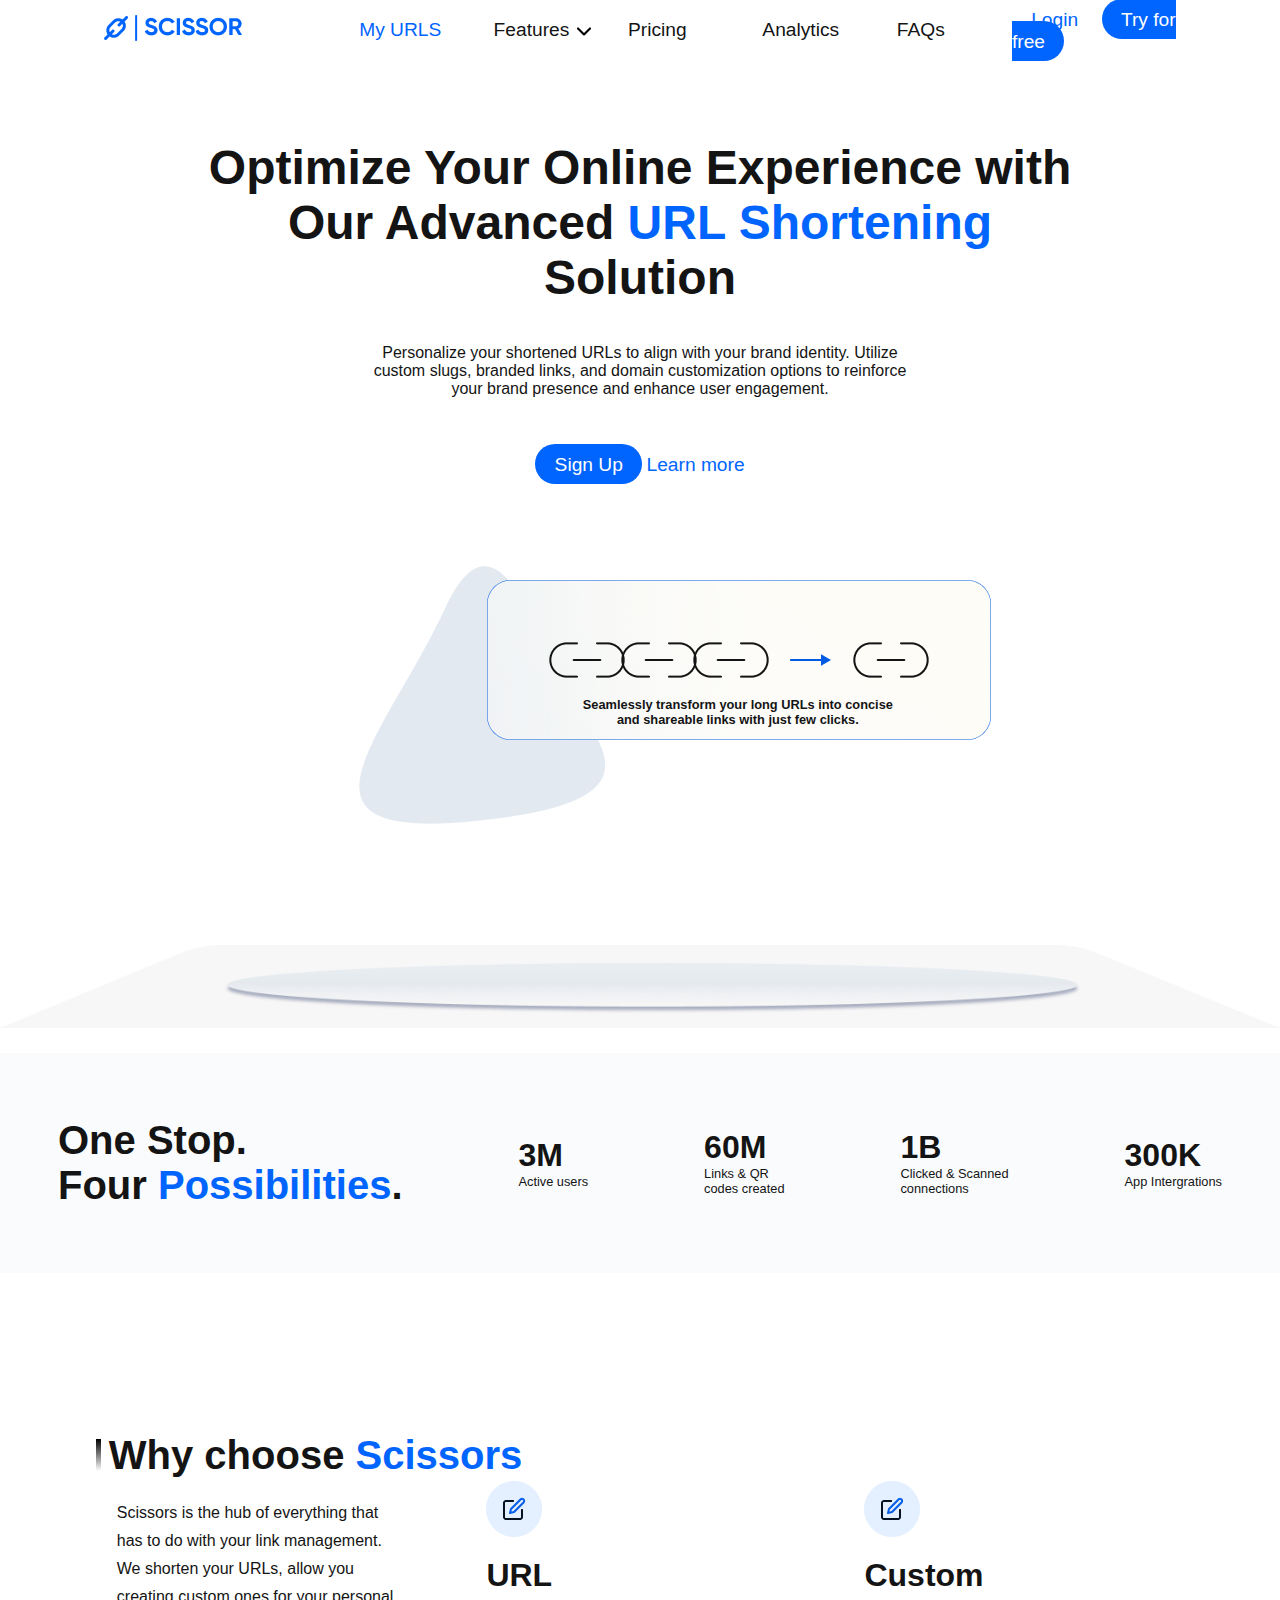
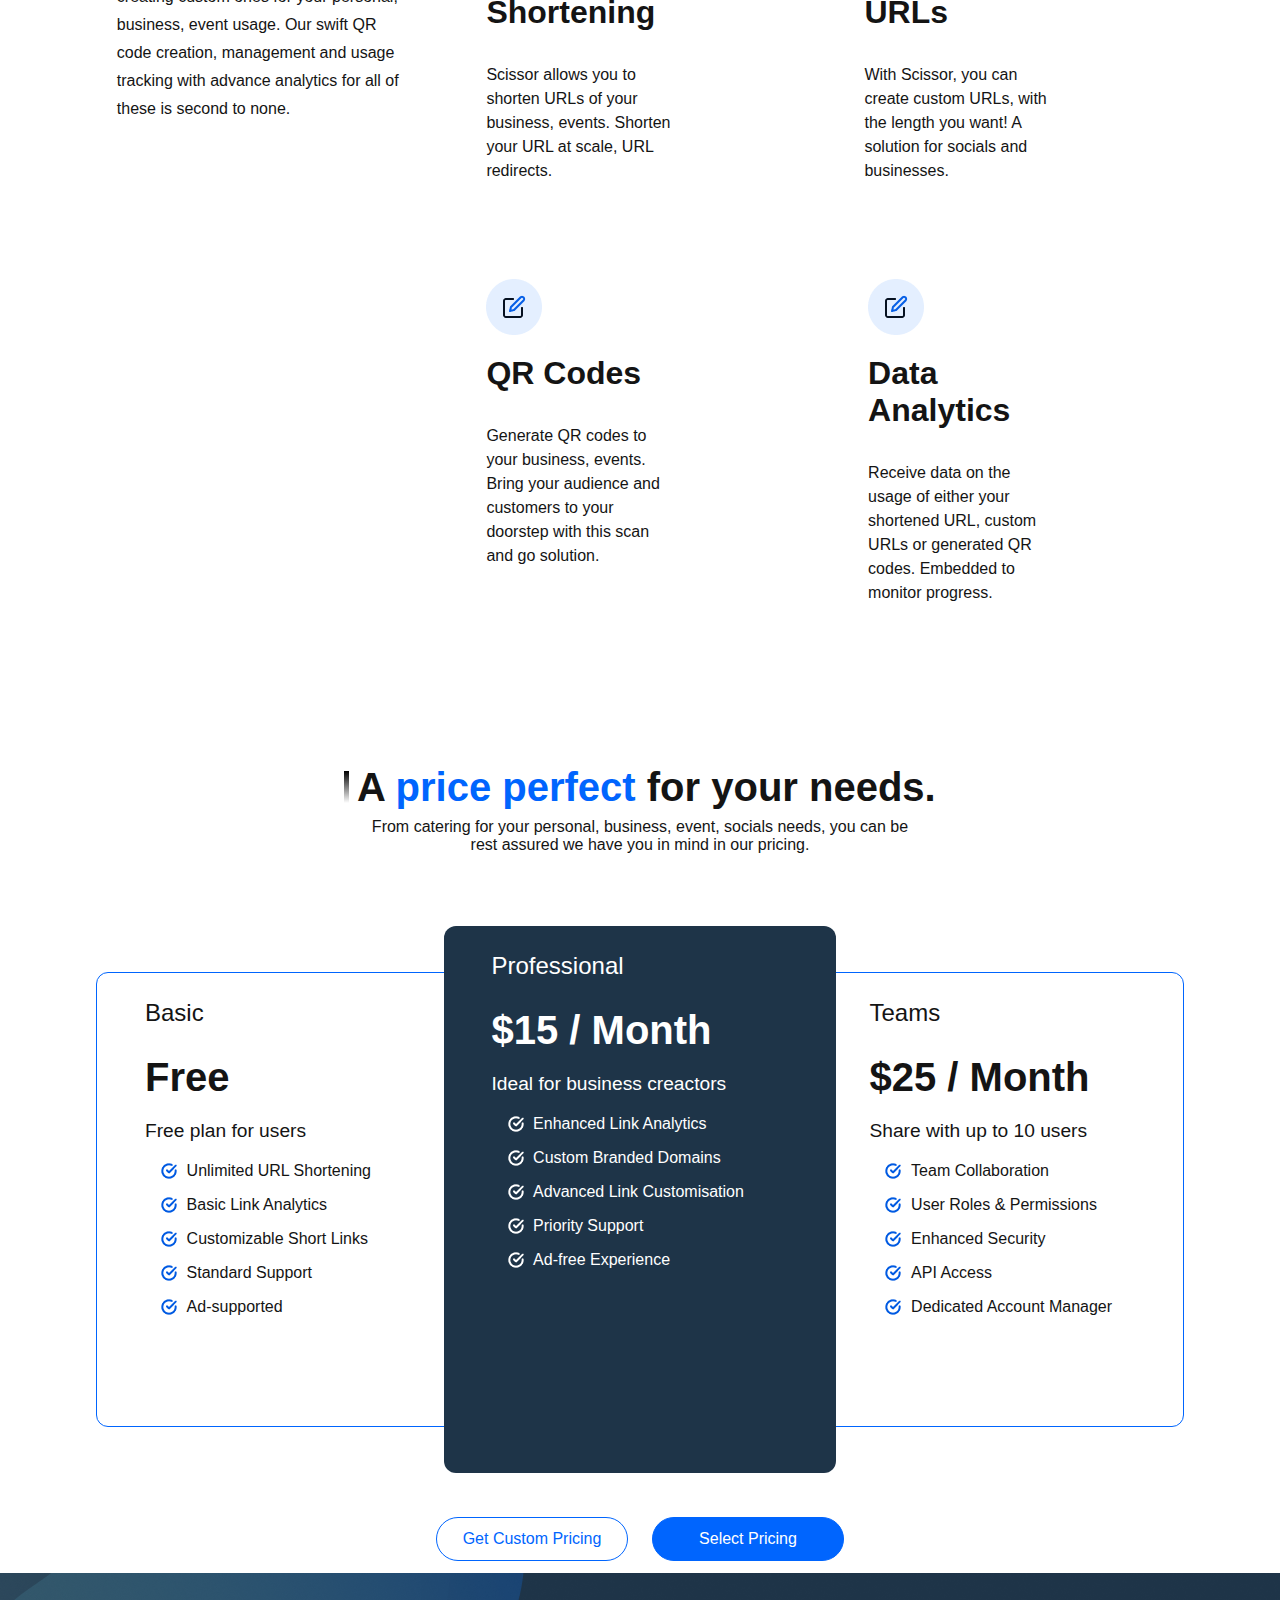
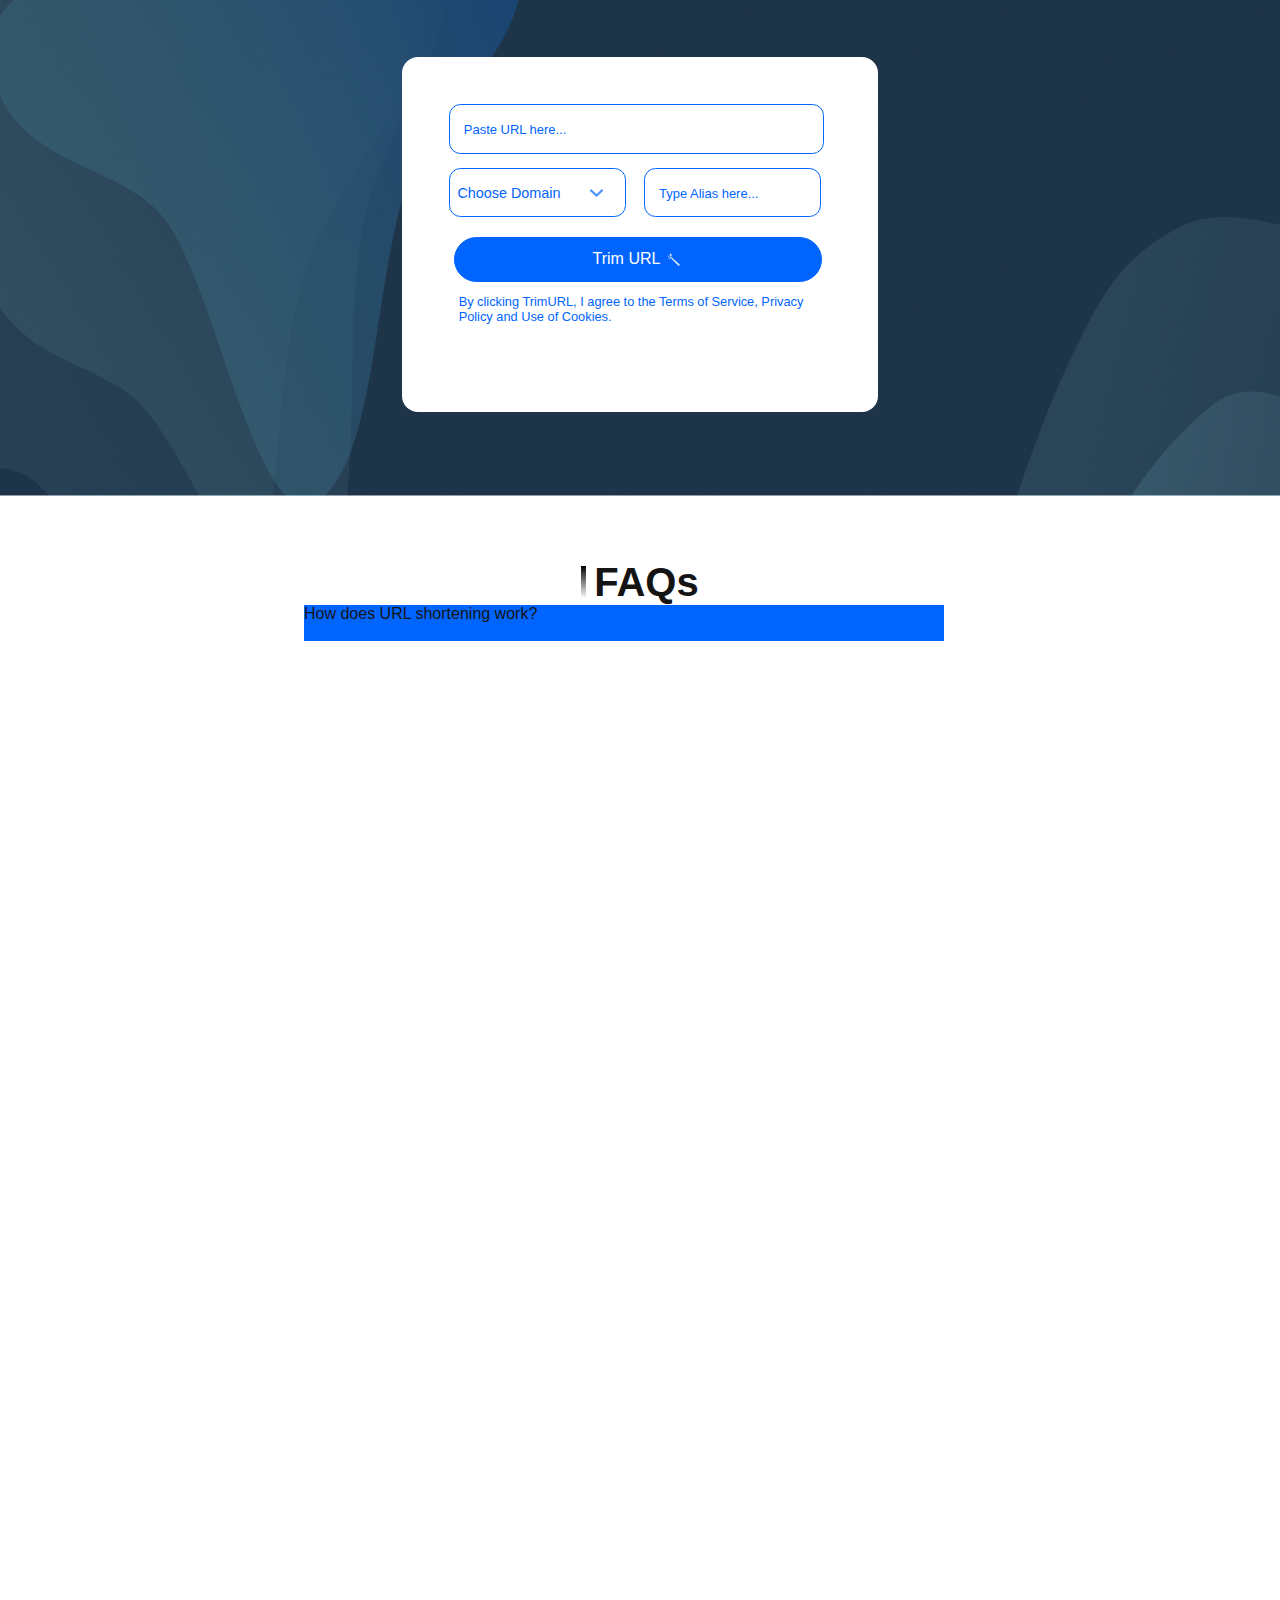
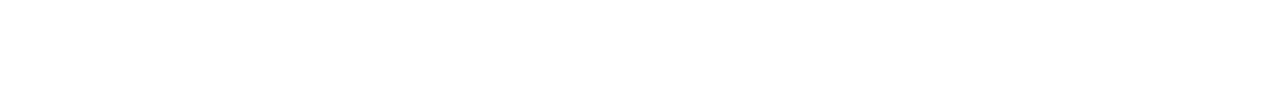
==== assignment-6.html @ f44e3e8a "All Working files" ====
<!DOCTYPE html>
<html lang="en">
  <head>
    <meta charset="UTF-8" />
    <meta name="viewport" content="width=device-width, initial-scale=1.0" />

    <link rel="stylesheet" href="https://cdnjs.cloudflare.com/ajax/libs/font-awesome/6.7.2/css/all.min.css" integrity="sha512-Evv84Mr4kqVGRNSgIGL/F/aIDqQb7xQ2vcrdIwxfjThSH8CSR7PBEakCr51Ck+w+/U6swU2Im1vVX0SVk9ABhg==" crossorigin="anonymous" referrerpolicy="no-referrer" />
    <link rel="stylesheet" href="https://cdnjs.cloudflare.com/ajax/libs/font-awesome/6.0.0-beta3/css/all.min.css">
    <!--CSS Styling-->
    <link rel="stylesheet" href="./css/assignment_6_styles.css" />

    
    <title>Assignment 6</title>
  </head>
  <body>
    <div class="container">
      <section id="hero-section">
        <header>
            <nav>
                <div class="logo">
                    <img src="./assets/images/compant-logo.png" alt="company-logo">
                </div>
                <div class="nav-items">
                    <ul id="nav-list">
                        <li class="nav-item blue"><a href="#">My URLS</a></li>
                        <li class="nav-item"><a href="#">Features <span><img src="./assets/icons/dropdown-black.png" alt="chvreon-down"></span> </a></li>
                        <li class="nav-item"><a href="#">Pricing</a></li>
                        <li class="nav-item"><a href="#">Analytics</a></li>
                        <li class="nav-item"><a href="#">FAQs</a></li>
                    </ul>
                </div>
                <div class="login-signup">
                    <a href="#" class="blue">Login</a>
                    <a href="#" class="generic">Try for free</a>
                </div>
            </nav>
        </header>
        <div id="main-text">
            <h1>Optimize Your Online Experience with Our Advanced <span class="blue">URL Shortening</span> Solution </h1>
            <p>Personalize your shortened URLs to align with your brand identity. Utilize custom slugs, branded links, and domain customization options to reinforce your brand presence and enhance user engagement.</p>

            <div id="hero-cta">
                <a href="#" class="generic">Sign Up</a>
                <a href="#" class="blue generic-no-fill" id="learn">Learn more</a>
            </div>
            <div class="product-preview">
              <div class="sub-text-container">
                <h6 id="hero-subtext">Seamlessly transform your long URLs into concise and <b>shareable links</b> with just few clicks.</h6>
              </div>
             <img src="./assets/images/hero-small.png" alt="product-preview" id="product-preview">
            </div>
            <div class="product-placement">
              <p class="hidden">Hidden</p>
            </div>
            <div class="product-features-container">
              <div class="feature-head-container">
                <h2 class="product-feat-heading">One Stop.
                <h2 class="product-feat-heading">Four <span>Possibilities</span>.</h2>
              </div> 
              <div class="feat-detail-container">
                <h2 class="feat-header">3M</h2>
                <p class="feat-description">Active users</p>
              </div>
              <div class="feat-detail-container">
                <h2 class="feat-header">60M</h2>
                <p class="feat-description">Links & QR <br> codes created</p>
              </div>
              <div class="feat-detail-container">
                <h2 class="feat-header">1B</h2>
                <p class="feat-description">Clicked & Scanned <br>connections</p>
              </div>
              <div class="feat-detail-container">
                <h2 class="feat-header">300K</h2>
                <p class="feat-description">App Intergrations</p>
              </div>
              </h2>
            </div>
        </div>
      </section>

      <section id="product-spec-section">
        <div class="value-prop">
          <div class="section-header" id="vp-section">
            <div class="line"></div>
            <div class="section-heading">
              <h2>Why choose <span>Scissors</span></h2>
            </div>
          </div>
          <div class="value-prop-detail">
            <p id="value-prop-sum">Scissors is the hub of everything that has to do with your link management. We shorten your URLs, allow you creating custom ones for your personal, business, event usage. Our swift QR code creation, management and usage tracking with advance analytics for all of these is second to none.</p>
          </div>
    

        </div>
        <div class="specs">
          <div class="combo-specs">
            <div class="spec-component">
              <img src="./assets/icons/Custom URLs.png" alt="custon-url-icon" class="spec-image">
              <h2 class="spec-heading">URL Shortening</h2>
              <p class="spec-desc">Scissor allows you to shorten URLs of your business, events. Shorten your URL at scale, URL redirects.</p>
            </div>
            <div class="spec-component">
              <img src="./assets/icons/Custom URLs.png" alt="custon-url-icon" class="spec-image">
              <h2 class="spec-heading">Custom URLs</h2>
              <p class="spec-desc">With Scissor, you can create custom URLs, with the length you want! A solution for socials and businesses.</p>
            </div>
          </div>
          <div class="combo-specs">
            <div class="spec-component">
              <img src="./assets/icons/Custom URLs.png" alt="custon-url-icon" class="spec-image">
              <h2 class="spec-heading">QR Codes</h2>
              <p class="spec-desc">Generate QR codes to your business, events. Bring your audience and customers to your doorstep with this scan and go solution.</p>
            </div>
            <div class="spec-component">
              <img src="./assets/icons/Custom URLs.png" alt="custon-url-icon" class="spec-image">
              <h2 class="spec-heading">Data Analytics</h2>
              <p class="spec-desc">Receive data on the usage of either your shortened URL, custom URLs or generated QR codes. Embedded to monitor progress.</p>
            </div>
          </div>
          
          
        </div>

        
      </section>

      <section id="price-spec-section">
        <div class="section-header">
          <div class="line"></div>
          <div class="section-heading">
            <h2>A <span>price perfect</span> for your needs.</h2>
          </div>
        </div>

        <p id="price-sub-text">
          From catering for your personal, business, event, socials needs, you
          can be rest assured we have you in mind in our pricing.
        </p>

        <div id="pricing-component">
          <div class="card">
            <h4>Basic</h4>
            <h2>Free</h2>
            <h5>Free plan for users</h5>
            <ul>
                <li>Unlimited URL Shortening</li>
                <li>Basic Link Analytics</li>
                <li>Customizable Short Links</li>
                <li>Standard Support</li>
                <li>Ad-supported</li>
            </ul>
          </div>

          <div class="card" id="primary-card">
            <h4>Professional</h4>
            <h2>$15 / Month</h2>
            <h5>Ideal for business creactors</h5>
            <ul>
                <li class="primary-feature">Enhanced Link Analytics</li>
                <li class="primary-feature">Custom Branded Domains</li>
                <li class="primary-feature">Advanced Link Customisation</li>
                <li class="primary-feature">Priority Support</li>
                <li class="primary-feature">Ad-free Experience</li>
            </ul>
          </div>

          <div class="card">
            <h4>Teams</h4>
            <h2>$25 / Month</h2>
            <h5>Share with up to 10 users</h5>
            <ul>
                <li>Team Collaboration</li>
                <li>User Roles & Permissions</li>
                <li>Enhanced Security</li>
                <li>API Access</li>
                <li>Dedicated Account Manager</li>
            </ul>
          </div>
        </div>

        <div id="price-cta">
            <div class="btn-primary">Get Custom Pricing</div>
            <div class="btn-secondary">Select Pricing</div>
        </div>
      </section>

      <section id="product-demo">
        <form action="/" method="get">
            <input type="url" placeholder="Paste URL here..." name="url" id="url">
            <select name="domain" id="domain">
                <option value="">Choose Domain</option>
                <option value="com">.com</option>
                <option value="za">.co.za</option>
                <option value="uk">.co.uk</option>
            </select>
            <input type="text" id="alias" name="alias" placeholder="Type Alias here...">
            <button class="btn-secondary">Trim URL <img src="./assets/icons/magic wand.png" alt="magic wand icon" id="wand"></button> 
            <p>By clicking TrimURL, I agree to the Terms of Service, Privacy Policy and Use of Cookies.</p>


        </form>

      </section>

      <section id="faq">
        <div class="faq-container">
            <div class="section-header">
                <div class="line"></div>
                <div class="section-heading">
                  <h2>FAQs</h2>
                </div>
              </div>
    
              <div class="faq-details">
                <details>
                    <summary class="detail-toggle">How does URL shortening work? <span>+dgsd    </span></summary>
                    <p>URL shortening works by taking a long URL and creating a shorter, condensed version that redirects to the original URL. When a user clicks on the shortened link, they are redirected to the intended destination.</p>
                </details>
              </div>
        </div>

      </section>


    </div>
  </body>
</html>
---- css/assignment_6_styles.css ----
/* ===========================
    Imports
============================= */
@font-face {
    font-family: 'Gilroy-Regular';
    src: url('../assets/fonts/Gilroy-Regular.ttf') as format('Gilroy-Regular');
}

@font-face {
    font-family: 'Gilroy-Medium';
    src: url('../assets/fonts/Gilroy-Medium.ttf') as format('Gilroy-Medium');
}

@font-face {
    font-family: 'Gilroy-SemiBold';
    src: url('../assets/fonts/gilroy-semibold.ttf') as format('Gilroy-SemiBold');
}

@font-face {
    font-family: 'Gilroy-Bold';
    src: url('../assets/fonts/Gilroy-Bold.ttf') as format('Gilroy-Bold');
}


/* ===========================
    CSS Variables
============================= */

:root {
    /* Typography */

    --font-primary:'Gilroy-Medium', sans-serif;
    --font-secondary:'Gilroy-SemiBold', sans-serif;
    --font-headers:'Gilroy-Bold',sans-serif;
   
    /*Color*/
    --primary-color:#141414;
    --secondary-color: #0065FE;
    --accent-color:#FFFFFF;
    --emphasis-color: #1E3448;
}


/* ===========================
    Reset CSS Styles
============================= */
* {
    box-sizing: border-box;
    margin: 0;
}

/* ===========================
    CSS Base styles
============================= */
body {
    font-family: var(--font-primary);
    color: var(--primary-color);
}

 ::-webkit-scrollbar {
        display: none;
      }


 /* ===========================
    Layout Styles
============================= */

.container{
    width: 100vw;
    height: 100vh;
    display: block;
}

    #hero-section{
        width: 100%;
        
        background-image: u rl('../assets/images/Hero-background.png');
        background-size:cover;
        background-position: center; 
        background-repeat: no-repeat; 
        margin-top: -2em;
     
    }

    .sub-text-container{
        z-index: 100;
        position: relative;
        top: 196px;
        left: 196px;
        display: flex;
        align-items: center;
        justify-content: center;
        width:72%;
        height: 5em;
        border-radius: 1em;

    }
    

    #hero-subtext{
        width:65%;
        text-align: center;
        font-size: 0.8em;
    }

    .product-placement{
        background-image: url('../assets/images/hero-bottom.png');
        background-position: center;
        background-repeat: no-repeat;
        background-size: contain;
        height: 20vh;
        width: 100vw;
        
    }
    
    .hidden{
        visibility: hidden;
        width: inherit;
        height: inherit;
    }


    /*Product Features Components*/
    .product-features-container{
        display: flex;
        justify-content: space-around;
        align-items: center;
        width: 100vw;
        height: 13.75em;
        background-color: #F9FBFD;
        margin-top: -1.5em;
    }

    .feat-description{
        font-size: 0.8em;
    }

    .feat-header{
        font-size: 2em;
    }

    .product-feat-heading{
        font-size: 2.5em;
    }

    .feat-detail-container{
        margin:0 2em em 0;

    }


    #product-spec-section{
        display: flex;
        width: 100vw;
        height: 100vh;
        padding: 6em;
        margin: 4em 0 4em 0;
    }


    #price-spec-section{
        width: 100vw;
        display: flex;
        flex-direction: column;
        justify-content: center;
        align-items: center;
        padding-top: 4em;
    }

    #product-demo{
        width: 100wv;
        height: 32.69em;
        background-image: url(../assets/backgrounds/backgound-1.png);
        background-size: cover;
        display: flex;
        justify-content: center;
        align-items: center;
    }

    #faq{
        min-height: 72em;
        width: 100vw;
        display: flex;
        flex-direction: column;
        align-items: center;
        margin:4em 0;

    }

    #main-text{
        display: flex;
        flex-direction: column;
        align-items: center;
        width: 70vw;
        margin: 0 auto;
       
    }

  

  
   
    /*Pricing Component*/

    #pricing-component {
        width: 68em;
        display: flex;
        justify-content: center;
        align-items: center;
        margin-top: 6em;
        
    }


/* ===========================
    Component Styles
============================= */

/*Header Components*/
nav{
    display: flex;
    justify-content: space-between;
    margin: 2em 6em;
    align-items: center;
}

span>img{
    margin-left: 0.1em;
}

#nav-list, #reg-list{
    display: flex;
}

.nav-item, #trial, #login{
    display: flex;
    list-style-type: none;
    min-width: 7em;
    font-size: 1.2em;
    font-family: var(--font-primary);
    color: var(--primary-color);
}

.nav-item::before, #trial::before, #login::before {
    background-image: none;
    padding: 0;
    margin-right: 0;
}

a{
    text-decoration: none;
    color: inherit;
}

.nav-items{
    margin-left: 3em;
}

.blue{
    color: var(--secondary-color);
}

.login-signup > a {
    min-width: 3em;
    padding:0.5em 1em ;
    font-size: 1.2em;
    font-family: var(--font-primary);
}

/*Buttons*/

.generic{
    background-color: var(--secondary-color);
    color: var(--accent-color);
    min-width: 3em;
    padding:0.5em 1em ;
    font-size: 1.2em;
    font-family: var(--font-primary);
    border-radius: 3em;
}


/*Pricing Component*/

.card{
    width: 23.69em;
    height: 28.44em;
    background-color: var(--accent-color);
    color: var(--primary-color);
    border-radius: 0.75em;
    padding: 1em 0 2em 3em;
    border: var(--secondary-color) solid 0.05em;

}

#primary-card{
    position: relative;
    width: 25.63em;
    height: 34.19em;
    margin: -32px -16px;
    z-index: 2;
    background-color: var(--emphasis-color);
    color: var(--accent-color);
    border: none;
}

.card > h4 {
    font-size: 1.5em;
    font-weight: 100;
    line-height: 2em;

}


.card > h2 {
    font-family: var(--font-headers);
    font-size: 2.5em;
    line-height: 2em;
}

.card > h5 {
    font-family: var(--font-primary);
    line-height: 1.5em;
    font-size: 1.2em;
    font-weight: 100;
}

.card > ul, li{
    margin: 1em 0 1em 0;
}


.card > ul{
    padding-left:1em;
}

li{
    list-style-type: none;
    
}

li::before {
    content: "";
    background-image: url(../assets/icons/check-circle.png);
    background-size: contain; 
    width: 1em;
    height: 1em; 
    display: inline-block;
    margin-right: 0.6em;
    vertical-align: middle;
}

.primary-feature::before{
    content: "";
    background-image: url(../assets/icons/check-circle-white.png);
    background-size: contain; 
    width: 1em;
    height: 1em; 
    display: inline-block;
    margin-right: 0.6em;
    vertical-align: middle;

}



/*Pricing Section - CTA*/

#price-cta{
    margin-top: 4em;
    display: flex;
    
}

.btn-primary, .btn-secondary{
    font-size: 1em;
    font-family: var(--font-secondary);
    text-align: center;
    width: 12em;
    margin: 0.75em;
    padding: 0.75em;
    border-radius: 2em;
    border: var(--secondary-color) solid 0.1em;
}

.btn-primary{
    color: var(--secondary-color);
}

.btn-secondary{
    color: var(--accent-color);
    background-color: var(--secondary-color);
}


/*Pricing Section - Section Header*/

.section-header{
    display: flex;
    width: 42em;
    justify-content: center;
    align-items: center;
}

.line{
    width: 0.3em;
    height: 2em;
    background: linear-gradient(to bottom, black, white);
}

.section-heading > h2{
    font-family: var(--font-primary);
    font-size: 2.5em;
    margin-left: 0.2em;
    color: var(--primary-color);

}


#price-sub-text{
    width: 35em;
    text-align: center;
    margin: 0.5em;
}



span{
    color: var(--secondary-color);
}


form{
    width: 29.75em;
    height: 22.19em;
    padding: 2.5em;
    border-radius: 1em;
    background-color: var(--accent-color);
   
}


input, select, input::placeholder{
    color: var(--secondary-color);
    font-family: var(--primary-color);
    font-size: 0.9em;
    padding: 0.5em;
    border-radius: 0.8em;
    width: 12.25em;
    margin: 0.5em;
    height: 3.44em;  
}

input, select{
    border: var(--secondary-color) solid 0.1em;
}

form > input:nth-child(1){
    width: 26em;
    
}

form > .btn-secondary{
    width: 23em;
}

select{
    appearance: none;
    -webkit-appearance: none;
    -moz-appearance: none;
    background: #fff url(../assets/icons/drop-down.png) no-repeat;
    background-position: right 1.5em center;
    background-size: 0.9em;
    
}

form > p {
    color: var(--secondary-color);
    font-size: 0.8em;
    margin: 0 0.8em;
    padding: 0  0.5em;
    
}

select option {
    font-size: 4em;
}

#wand{
    vertical-align: middle;
    height: 1.2em;

}

details{
    width: 40em;
    background-color: #0065FE;
    
}



summary{
    width: 20vw;
    list-style-type: none;
    

}

/*Hero page compents*/
h1{
    font-size: 3em; 
    text-align: center;
    padding: 1em 0 0.3em;
}

#main-text > p {
    width: 42vw;
    text-align: center;
    margin: 1.5em;
}

#learn{
    font-size: 1.2em;
    
}

#hero-cta{
    margin-top: 2em;
}

.hero-cta > a{
    margin:3em;
    background-color: #141414;
}

#vp-section{
    justify-content: left;
}

.value-prop{
    width: 30%;

}

.specs{
    width: 70%;
    

}


/*Product Spec Components*/
#value-prop-sum{
    padding: 1.3em;
    font-size: 1em;
    font-family: var(--font-primary);
    line-height: 1.75em;
}

.specs{
    margin-top:3em;
}

.spec-component{
    padding-left: 4em;
    margin-right: 8em;
    
}
.spec-desc{
    font-size: 1em;
    margin-top: 0.5em;
    line-height: 1.5em;
    width: 100%;

}

.spec-image{
    margin-bottom: 1em;
}

.spec-heading{
    font-size: 2em;
    margin-bottom: 1em;

}

.combo-specs{
    display: flex;
    margin-bottom: 6em;
}
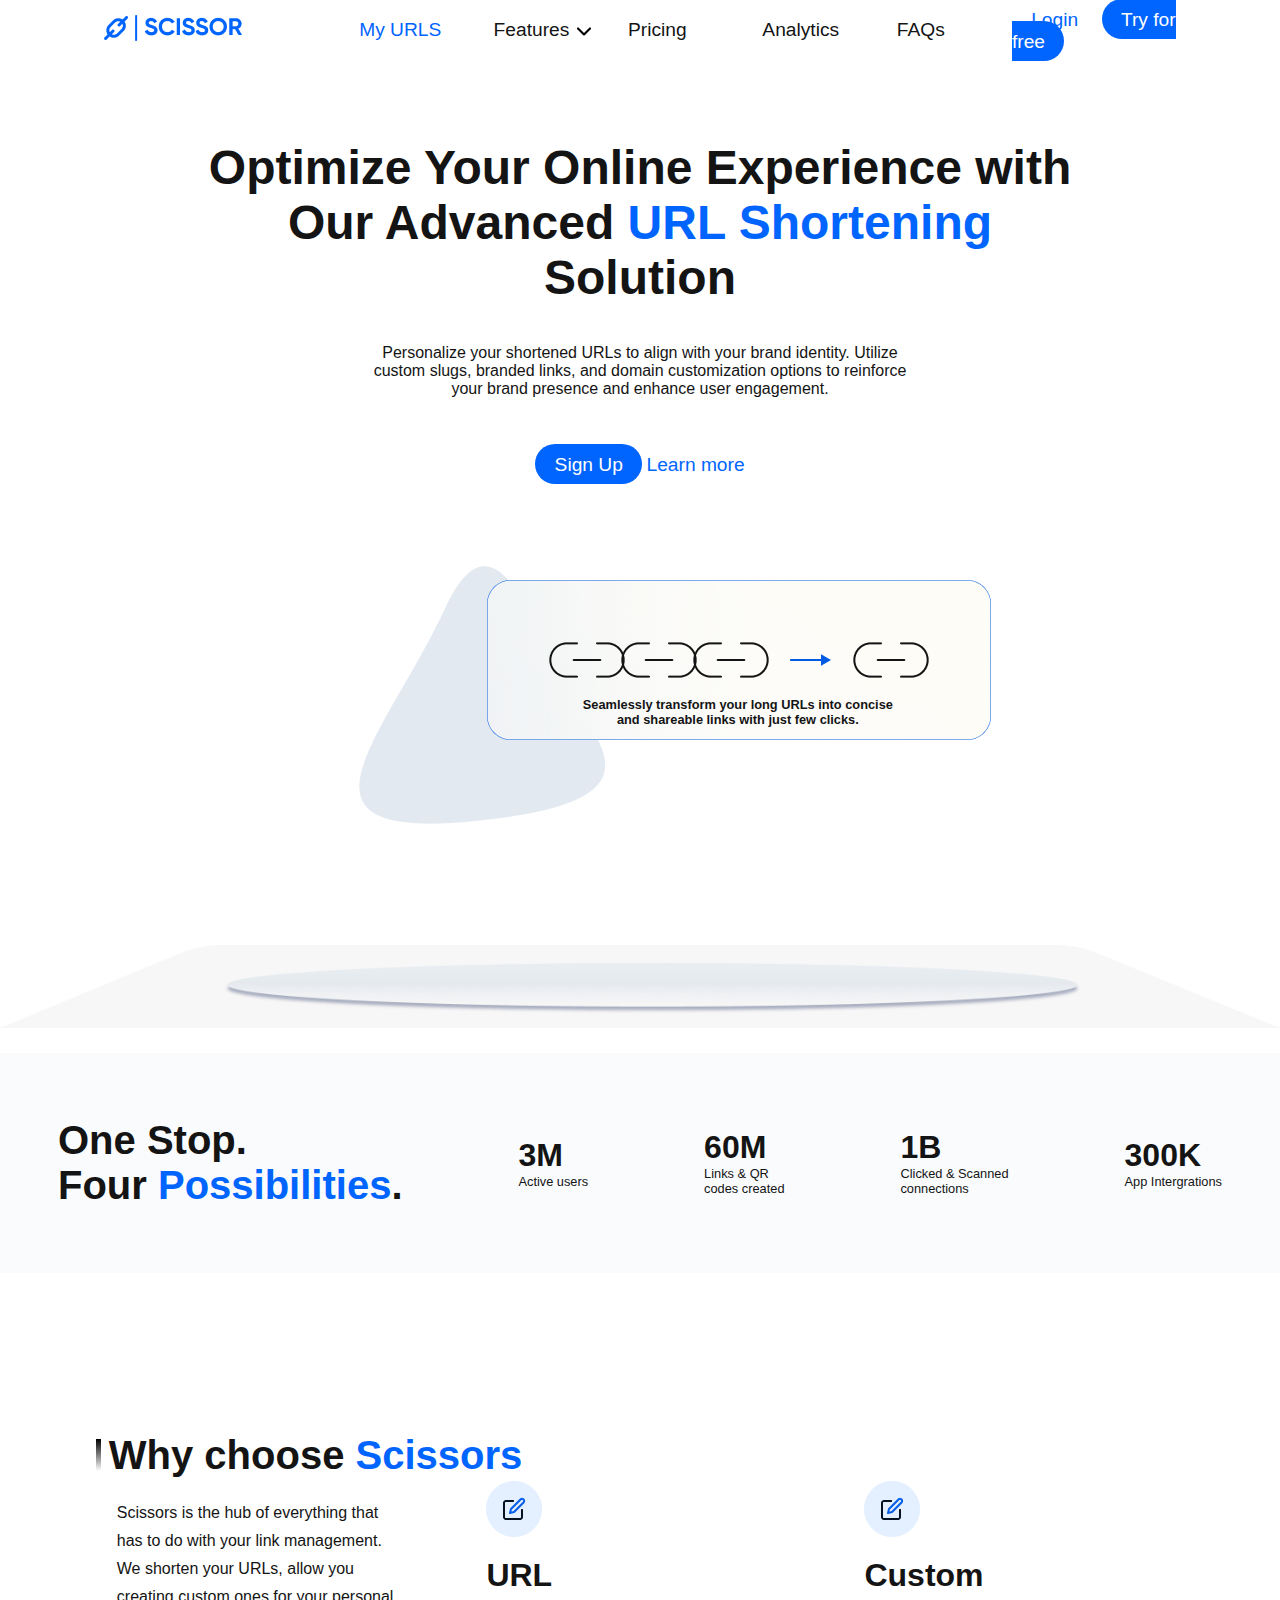
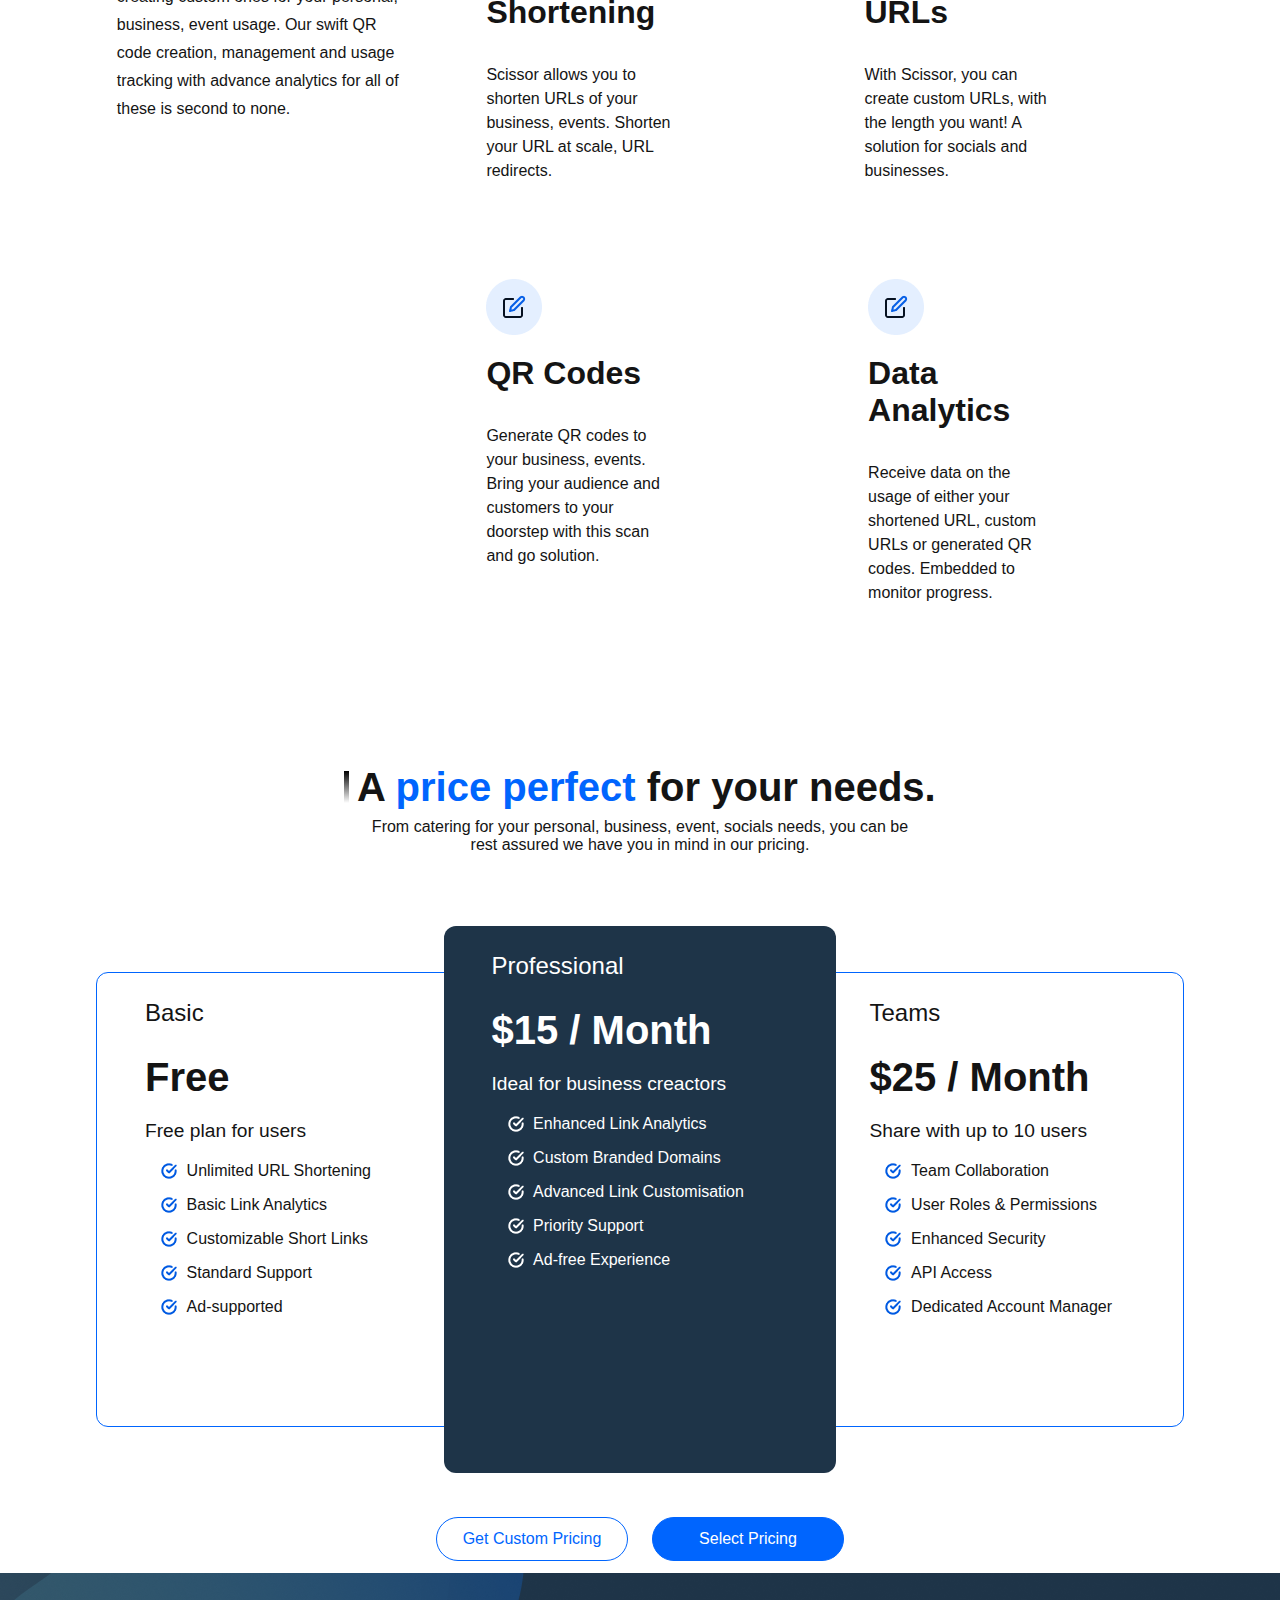
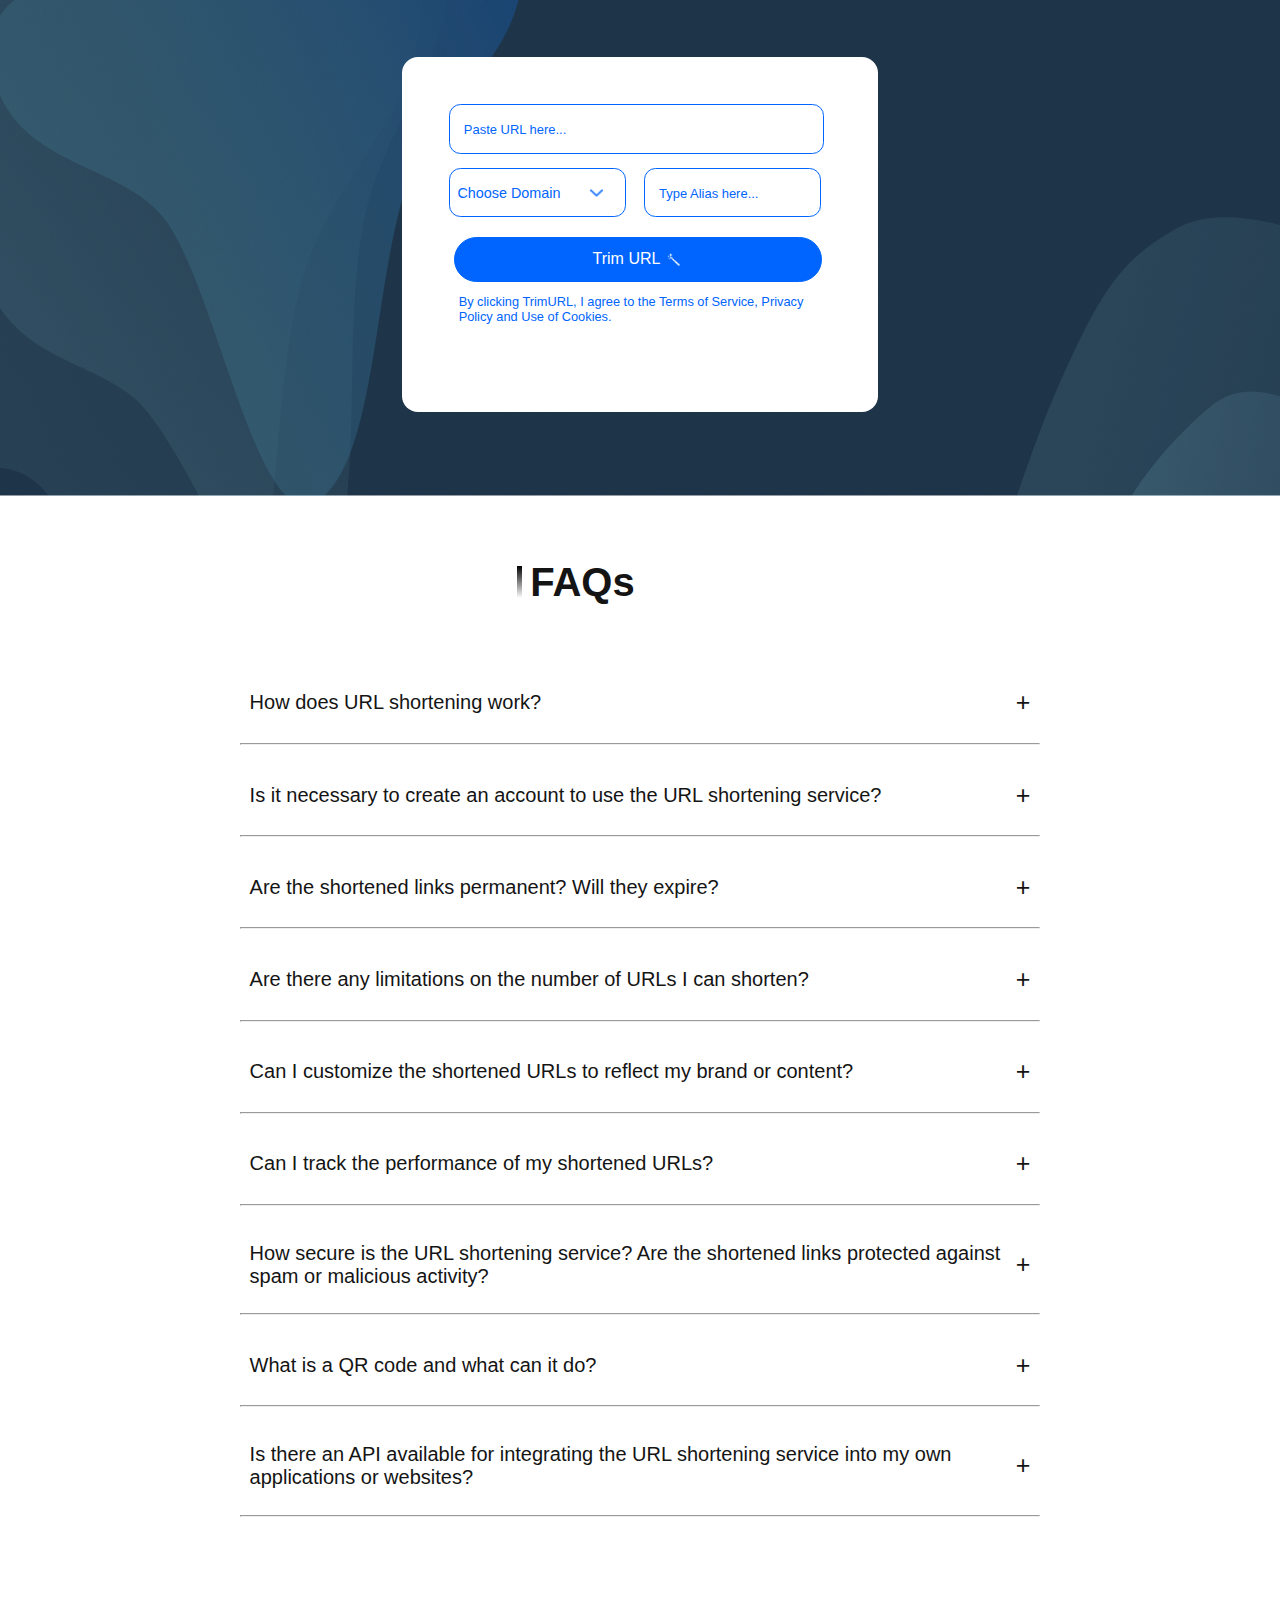
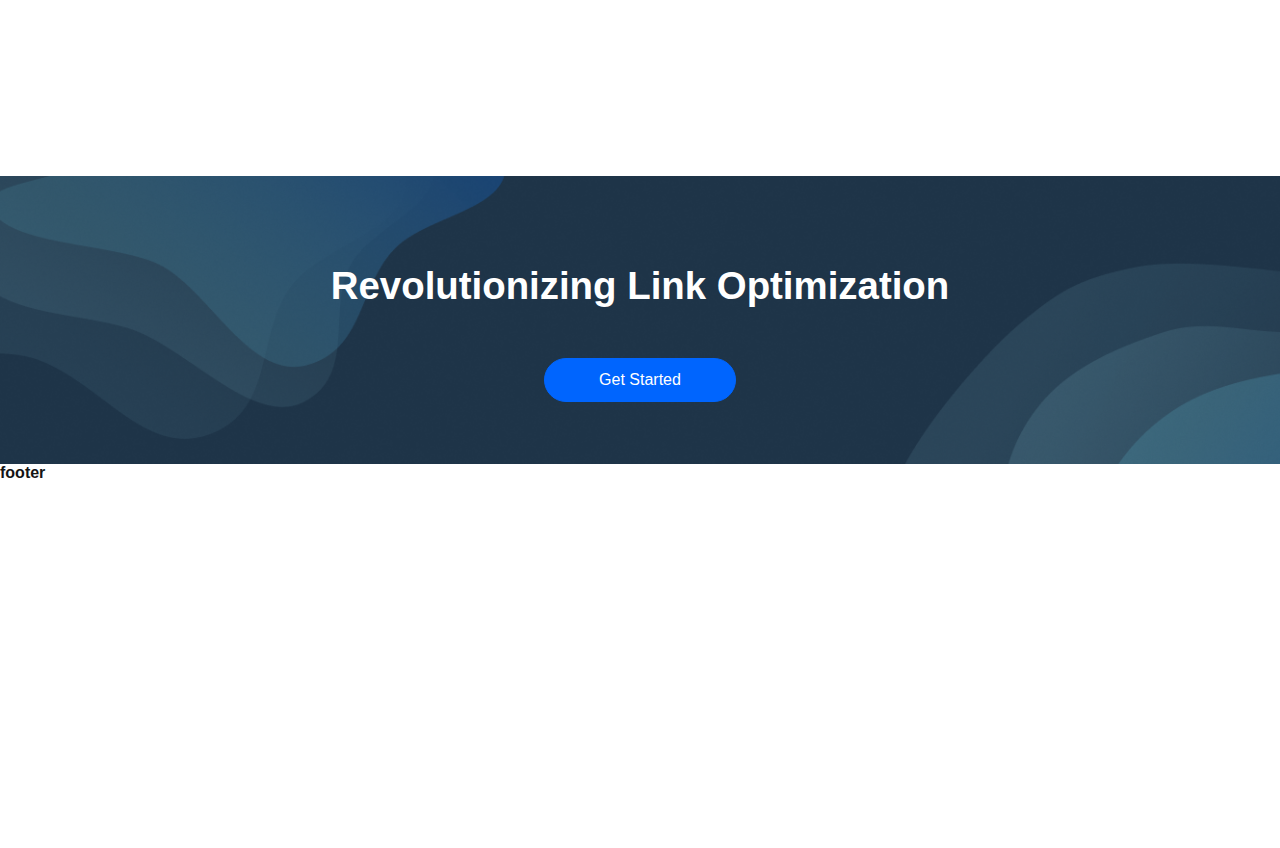
==== commit f02141e9: "Add FAQ" ====
--- a/assignment-6.html
+++ b/assignment-6.html
@@ -212,14 +212,80 @@
               </div>
     
               <div class="faq-details">
-                <details>
-                    <summary class="detail-toggle">How does URL shortening work? <span>+dgsd    </span></summary>
-                    <p>URL shortening works by taking a long URL and creating a shorter, condensed version that redirects to the original URL. When a user clicks on the shortened link, they are redirected to the intended destination.</p>
-                </details>
-              </div>
-        </div>
-
-      </section>
+                <details >
+                    <summary class="detail-toggle">How does URL shortening work? </summary>
+                    <p class="tog-summary">URL shortening works by taking a long URL and creating a shorter, condensed version that redirects to the original URL. When a user clicks on the shortened link, they are redirected to the intended destination.</p>
+                </details>
+                <hr class="faq-hr">
+              </div>
+              <div class="faq-details">
+                <details >
+                    <summary class="detail-toggle">Is it necessary to create an account to use the URL shortening service? </summary>
+                    <p class="tog-summary">URL shortening works by taking a long URL and creating a shorter, condensed version that redirects to the original URL. When a user clicks on the shortened link, they are redirected to the intended destination.</p>
+                </details>
+                <hr class="faq-hr">
+              </div>
+              <div class="faq-details">
+                <details >
+                    <summary class="detail-toggle">Are the shortened links permanent? Will they expire?</p>
+                </details>
+                <hr class="faq-hr">
+              </div>
+              <div class="faq-details">
+                <details >
+                    <summary class="detail-toggle">Are there any limitations on the number of URLs I can shorten?</summary>
+                    <p class="tog-summary">URL shortening works by taking a long URL and creating a shorter, condensed version that redirects to the original URL. When a user clicks on the shortened link, they are redirected to the intended destination.</p>
+                </details>
+                <hr class="faq-hr">
+              </div>
+              <div class="faq-details">
+                <details >
+                    <summary class="detail-toggle">Can I customize the shortened URLs to reflect my brand or content? </summary>
+                    <p class="tog-summary">URL shortening works by taking a long URL and creating a shorter, condensed version that redirects to the original URL. When a user clicks on the shortened link, they are redirected to the intended destination.</p>
+                </details>
+                <hr class="faq-hr">
+              </div>
+              <div class="faq-details">
+                <details >
+                    <summary class="detail-toggle">Can I track the performance of my shortened URLs?</summary>
+                    <p class="tog-summary">URL shortening works by taking a long URL and creating a shorter, condensed version that redirects to the original URL. When a user clicks on the shortened link, they are redirected to the intended destination.</p>
+                </details>
+                <hr class="faq-hr">
+              </div>
+              <div class="faq-details">
+                <details >
+                    <summary class="detail-toggle">How secure is the URL shortening service? Are the shortened links protected against spam or malicious activity?</summary>
+                    <p class="tog-summary">URL shortening works by taking a long URL and creating a shorter, condensed version that redirects to the original URL. When a user clicks on the shortened link, they are redirected to the intended destination.</p>
+                </details>
+                <hr class="faq-hr">
+              </div>
+              <div class="faq-details">
+                <details >
+                    <summary class="detail-toggle">What is a QR code and what can it do?</summary>
+                    <p class="tog-summary">URL shortening works by taking a long URL and creating a shorter, condensed version that redirects to the original URL. When a user clicks on the shortened link, they are redirected to the intended destination.</p>
+                </details>
+                <hr class="faq-hr">
+              </div>
+              <div class="faq-details">
+                <details >
+                    <summary class="detail-toggle">Is there an API available for integrating the URL shortening service into my own applications or websites?</summary>
+                    <p class="tog-summary">URL shortening works by taking a long URL and creating a shorter, condensed version that redirects to the original URL. When a user clicks on the shortened link, they are redirected to the intended destination.</p>
+                </details>
+                <hr class="faq-hr">
+              </div>
+
+        </div>
+
+      </section>
+
+      <section id="btm-call-to-action">
+        <h3>Revolutionizing Link Optimization</h3>
+        <button class="btn-secondary">Get Started</button>
+      </section>
+
+      <footer>
+        <h4>footer</h4>
+      </footer>
 
 
     </div>
--- a/css/assignment_6_styles.css
+++ b/css/assignment_6_styles.css
@@ -190,6 +190,10 @@
 
     }
 
+    .faq-container >.section-header{
+        margin-bottom: 4em;
+    }
+
     #main-text{
         display: flex;
         flex-direction: column;
@@ -197,6 +201,29 @@
         width: 70vw;
         margin: 0 auto;
        
+    }
+
+    /*Bottom Call to Action Section */
+
+    #btm-call-to-action{
+        width: 100%;
+        height: 18em;
+        background-image: url("../assets/images/btm-frame.png");
+        background-size: cover;
+        display: flex;
+        flex-direction: column;
+        justify-content: center;
+        align-items: center;
+    }
+
+    #btm-call-to-action > H3{
+        color: var(--accent-color);
+        font-size: 2.4em;
+        padding: 1em;
+    }
+
+    footer{
+        height: 24em;
     }
 
   
@@ -495,20 +522,51 @@
 
 }
 
+/*FAQ Components*/
+
 details{
-    width: 40em;
-    background-color: #0065FE;
-    
-}
-
-
+    width: 50em;
+    padding: 0.6em;
+    
+}
 
 summary{
-    width: 20vw;
+    width: 100%;
     list-style-type: none;
-    
-
-}
+    margin-top: 0.5em; 
+    font-family: var(--font-primary); 
+    font-size: 1.25em;
+    display: flex;
+    justify-content: space-between;
+    align-items: center;
+}
+
+.tog-summary{
+    padding-top: 1em;
+    line-height: 2em;
+    font-family: var(--font-primary); 
+    font-size: 1em;
+
+}
+
+
+summary::after{
+    content: "+";
+    font-size: 1.25em;
+}
+
+details[open] summary::after{
+    content: "-";
+    font-size: 1.25em;
+    align-items: center;
+}
+
+.faq-hr{
+    margin: 1em 0 ;
+}
+
+
+
 
 /*Hero page compents*/
 h1{
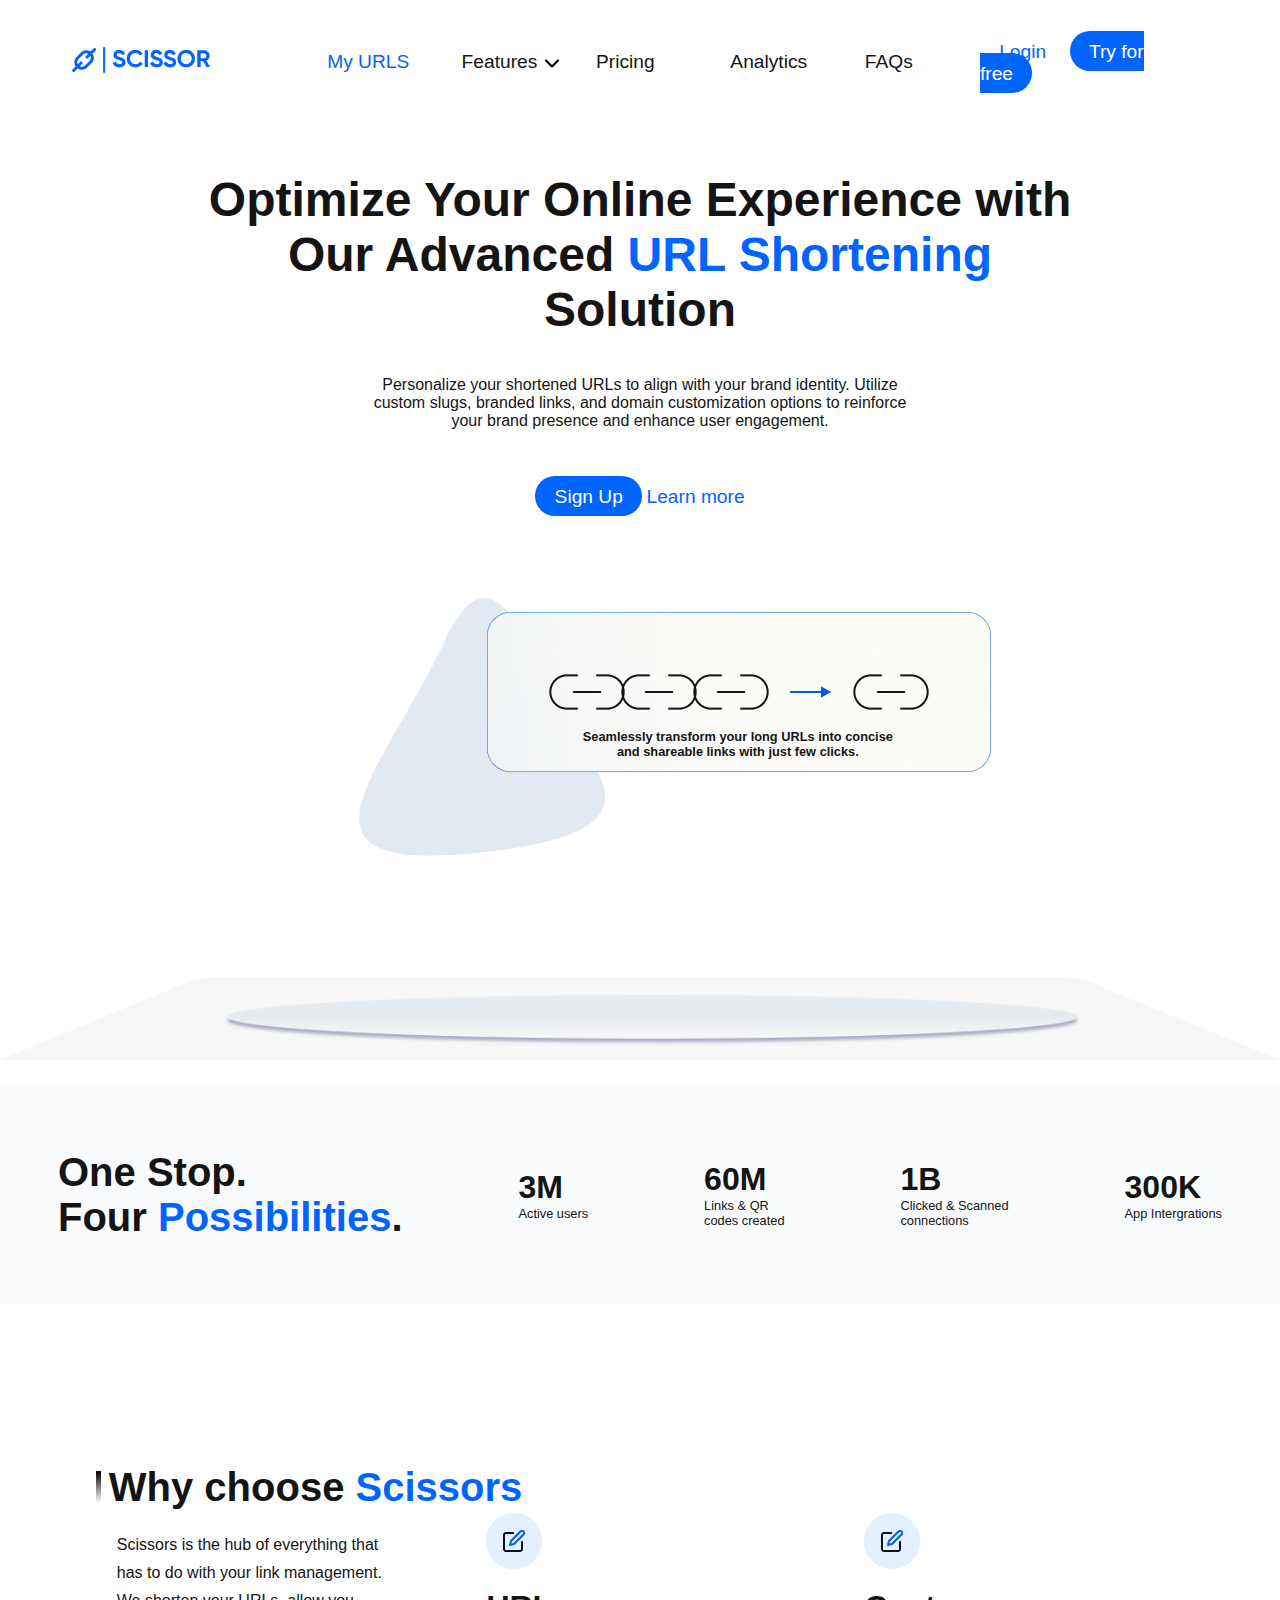
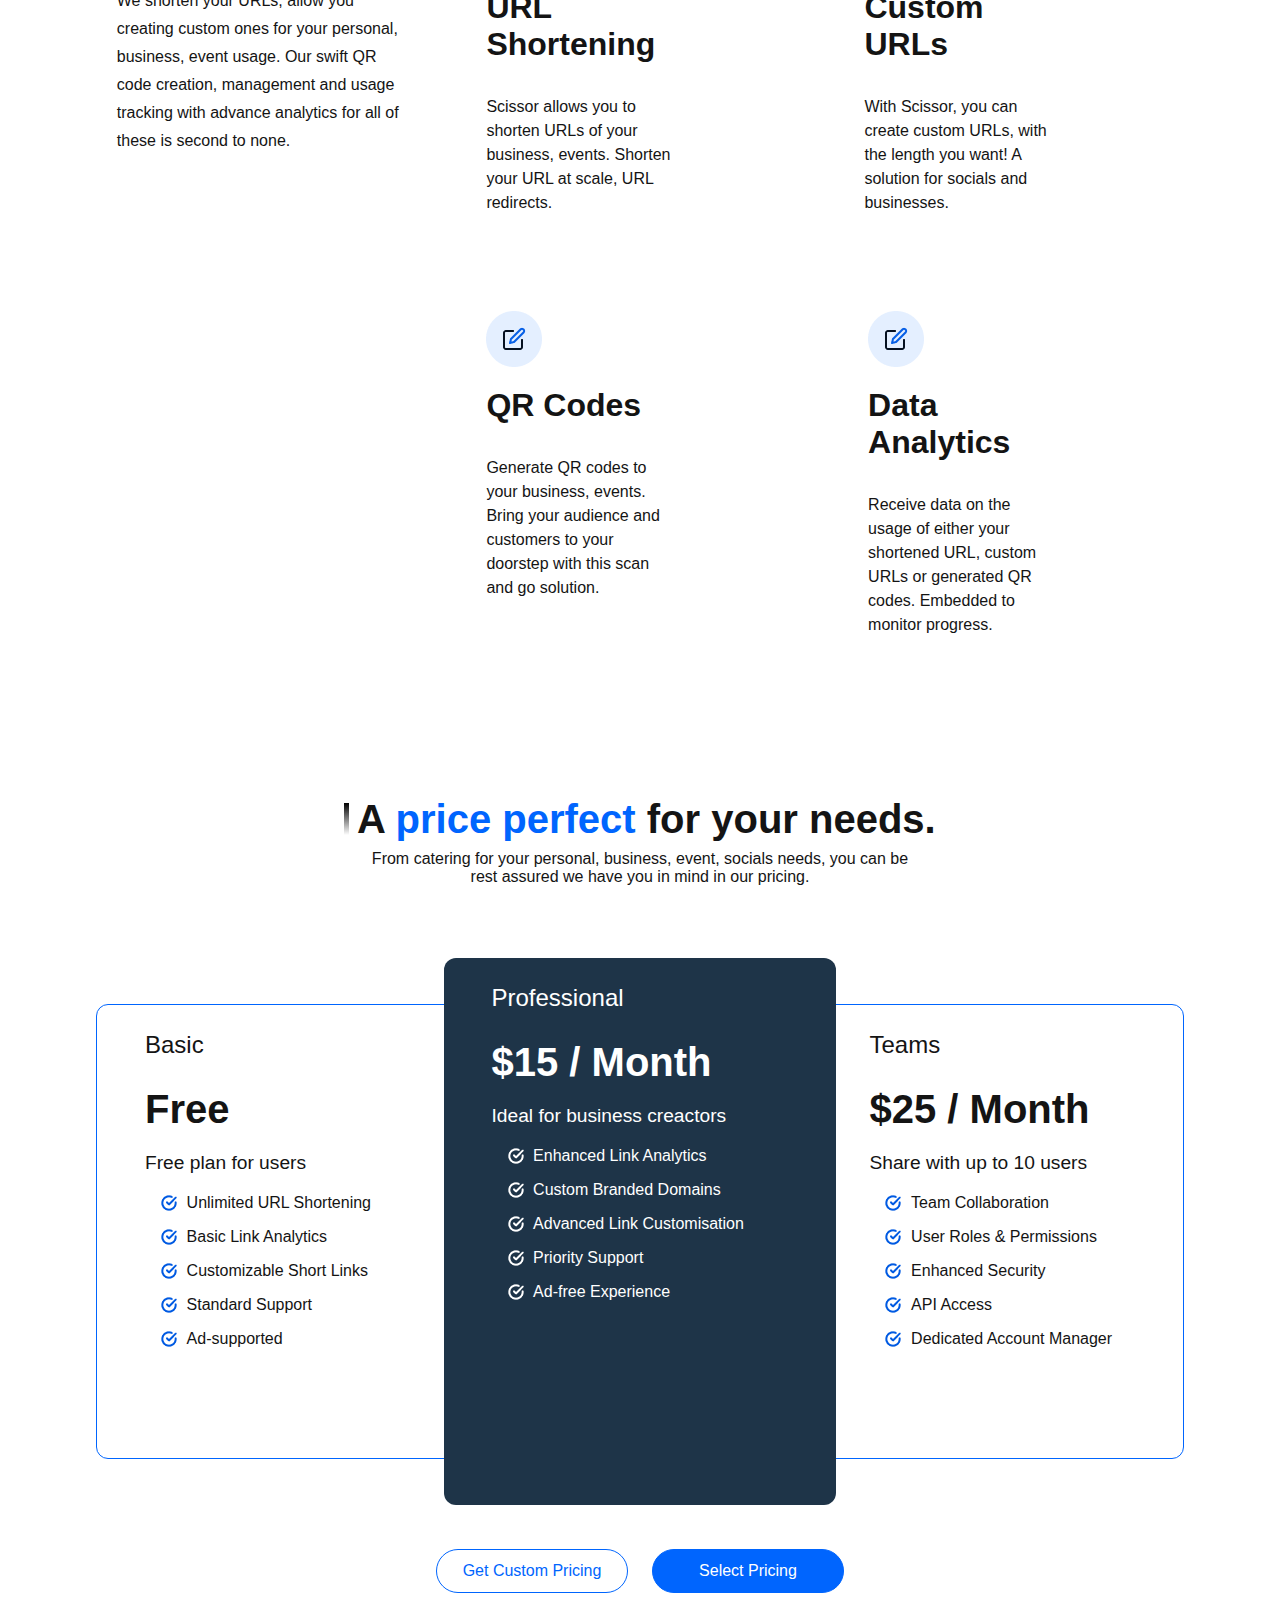
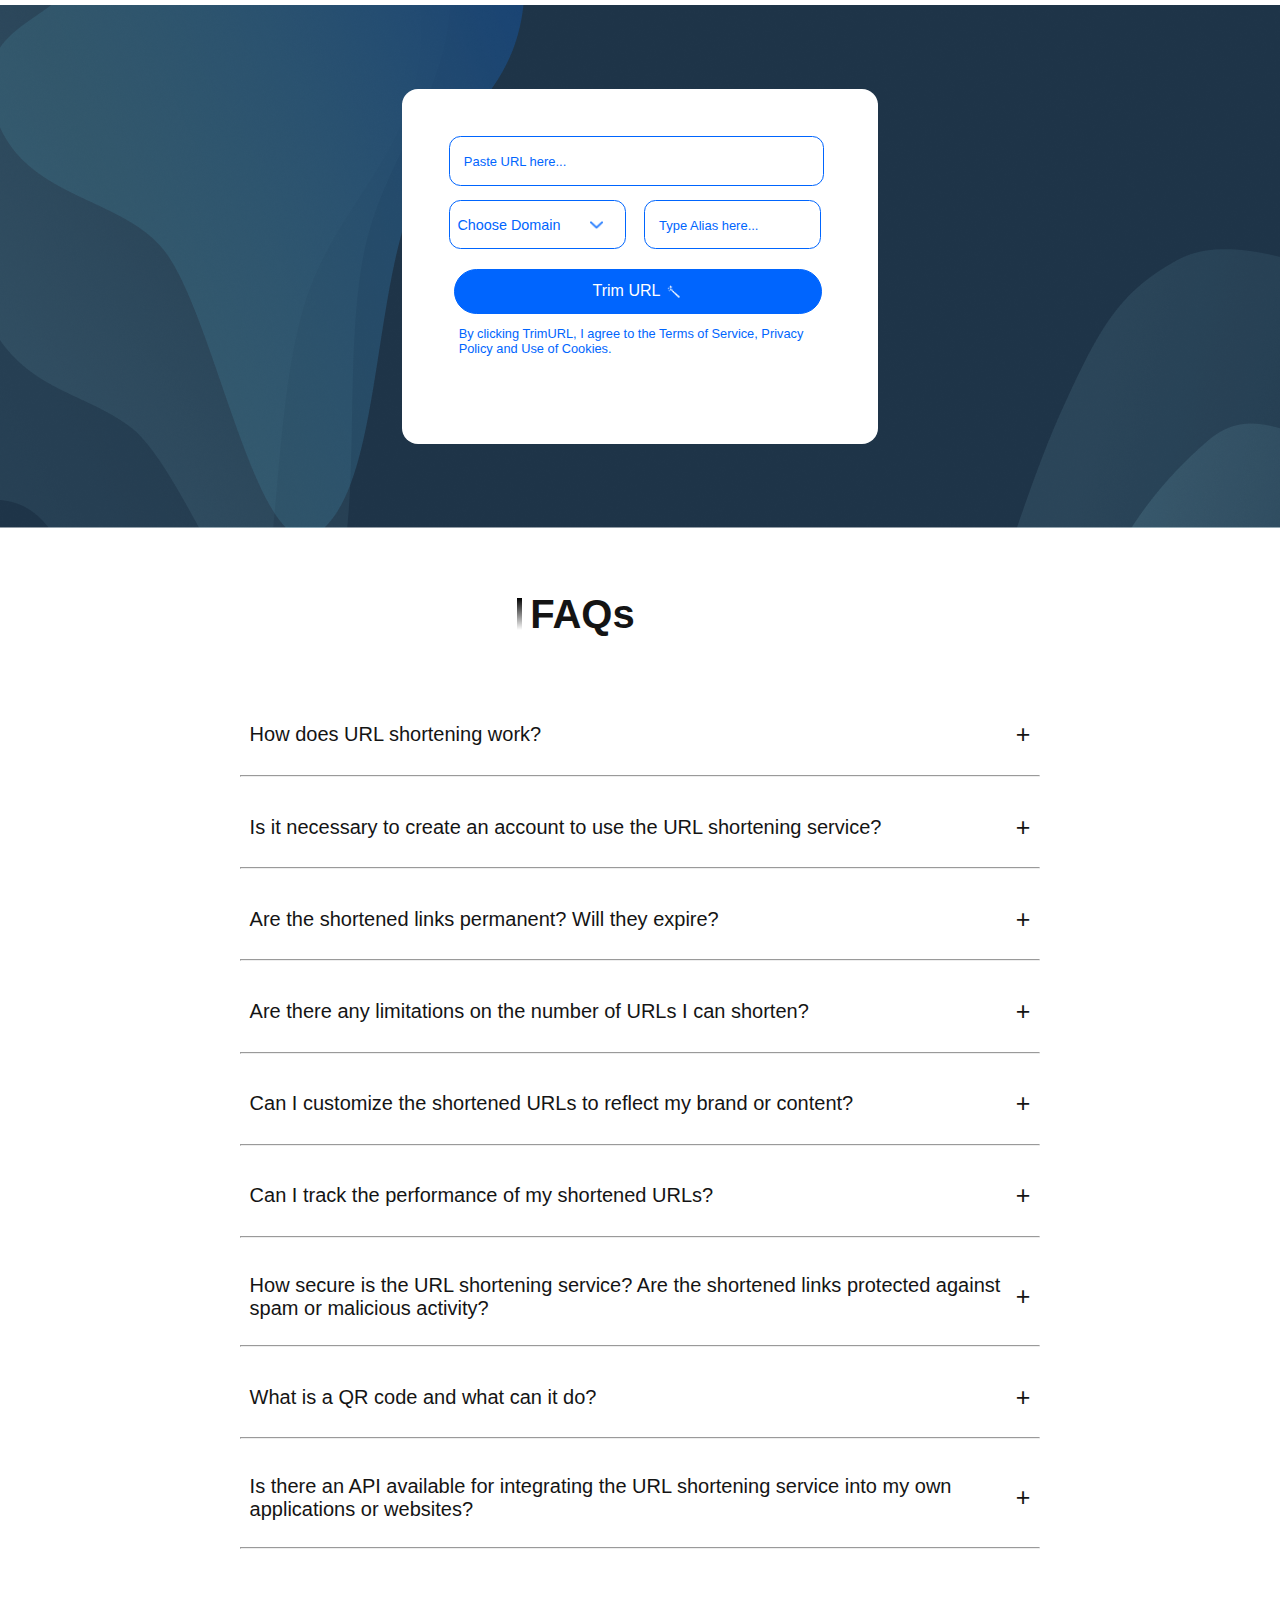
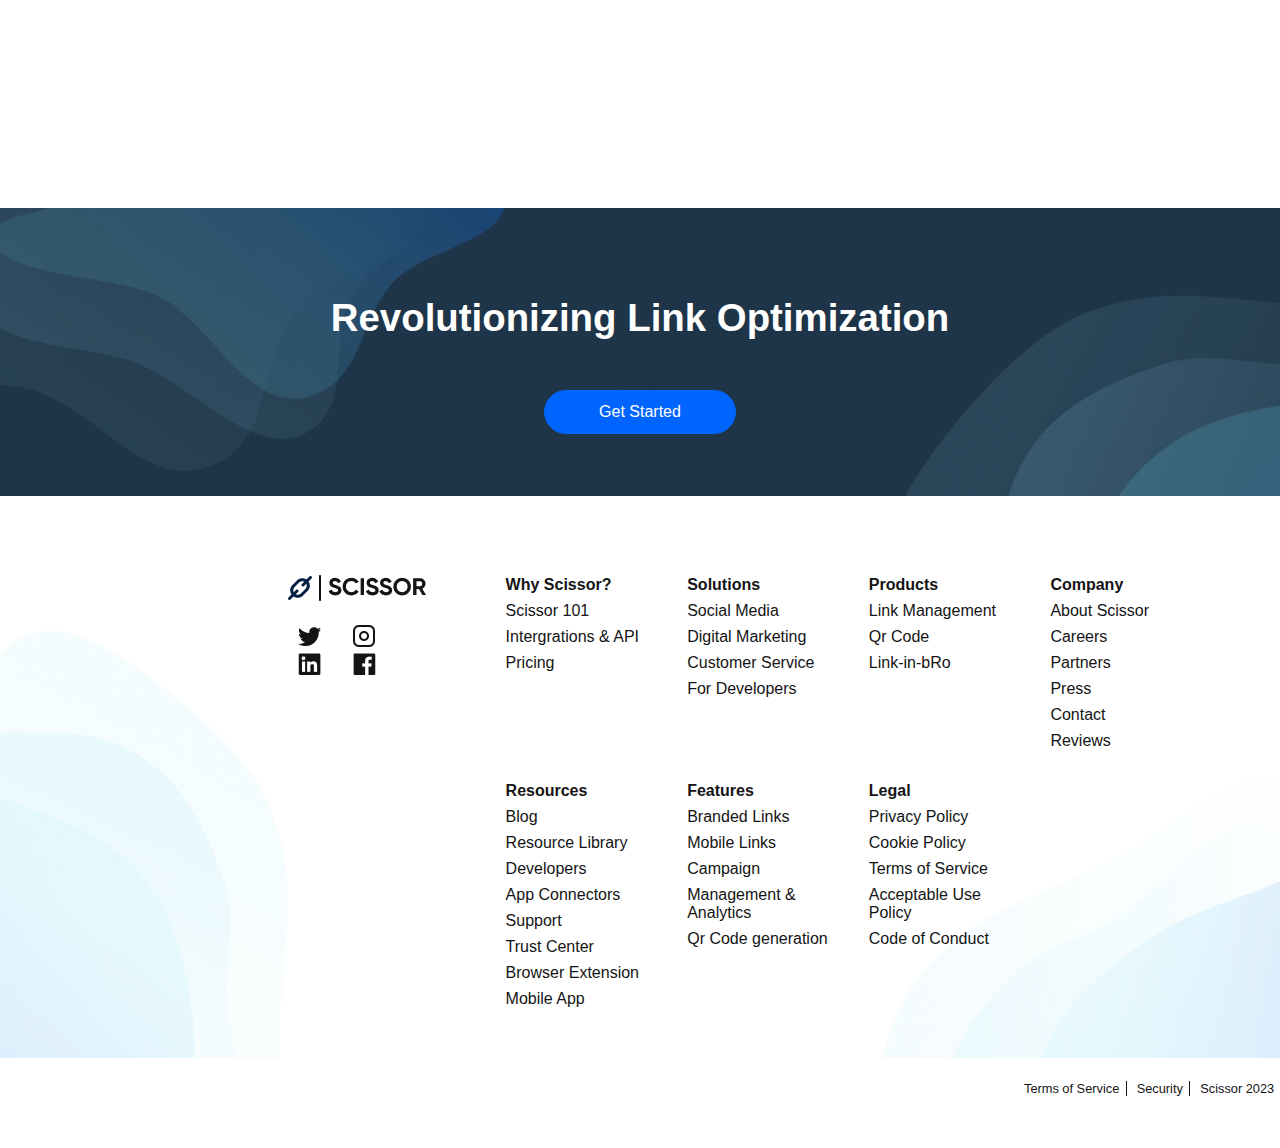
==== commit 4564bf43: "Add Footer Links" ====
--- a/assignment-6.html
+++ b/assignment-6.html
@@ -284,7 +284,77 @@
       </section>
 
       <footer>
-        <h4>footer</h4>
+        <div class="socials">
+          <img src="./assets/images/footer-logo.png" alt="Company Logo">
+          <div class="social-icons">
+            <a href="#"><img src="./assets/images/twitter.png" alt="twitter"></a>
+            <a href="#"><img src="./assets/images/instagram.png" alt="instagram"></a>
+            <a href="#"><img src="./assets/images/linkedin.png" alt="linkedin"></a>
+            <a href="#"><img src="./assets/images/facebook.png" alt="facebook"></a>
+          </div>
+        </div>
+        <div class="footer-containers">
+          <div class="footer-item">
+            <h4>Why Scissor?</h4>
+            <a href="#">Scissor 101</a>
+            <a href="#">Intergrations & API</a>
+            <a href="#">Pricing</a>
+          </div>
+          <div class="footer-item">
+            <h4>Solutions</h4>
+            <a href="#">Social Media</a>
+            <a href="#">Digital Marketing</a>
+            <a href="#">Customer Service</a>
+            <a href="#">For Developers</a>
+          </div>
+          <div class="footer-item">
+            <h4>Products</h4>
+            <a href="#">Link Management</a>
+            <a href="#">Qr Code</a>
+            <a href="#">Link-in-bRo</a>
+          </div>
+          <div class="footer-item">
+            <h4>Company</h4>
+            <a href="#">About Scissor</a>
+            <a href="#">Careers</a>
+            <a href="#">Partners</a>
+            <a href="#">Press</a>
+            <a href="#">Contact</a>
+            <a href="#">Reviews</a>
+          </div>
+          <div class="footer-item">
+            <h4>Resources</h4>
+            <a href="#">Blog</a>
+            <a href="#">Resource Library</a>
+            <a href="#">Developers</a>
+            <a href="#">App Connectors</a>
+            <a href="#">Support</a>
+            <a href="#">Trust Center</a>
+            <a href="#">Browser Extension</a>
+            <a href="#">Mobile App</a>
+          </div>
+          <div class="footer-item">
+            <h4>Features</h4>
+            <a href="#">Branded Links</a>
+            <a href="#">Mobile Links</a>
+            <a href="#">Campaign</a>
+            <a href="#">Management & Analytics</a>
+            <a href="#">Qr Code generation</a>
+          </div>
+          <div class="footer-item">
+            <h4>Legal</h4>
+            <a href="#">Privacy Policy</a>
+            <a href="#">Cookie Policy</a>
+            <a href="#">Terms of Service</a>
+            <a href="#">Acceptable Use Policy</a>
+            <a href="#">Code of Conduct</a>
+          </div>
+        </div>
+        <div class="footer-tocs">
+          <a href="#">Terms of Service</a>
+          <a href="#">Security</a>
+          <a href="#">Scissor 2023</a>
+        </div>
       </footer>
 
 
--- a/css/assignment_6_styles.css
+++ b/css/assignment_6_styles.css
@@ -223,7 +223,76 @@
     }
 
     footer{
-        height: 24em;
+        display: grid;
+        grid-template-columns: 35% 65%;
+        padding: 2em 2em 0 2em;
+        width: 100%;
+        height: fit-content;
+        font-size: 1em;
+        background-image: url('../assets/images/footer.png');
+        background-size: contain;
+        background-repeat: no-repeat;
+        background-position: center;
+    }
+
+    .socials{
+        padding: 2em 2em 2em 15em;
+        display: flex;
+        flex-direction: column;
+    }
+
+    .socials > img{
+       width: 9.69em;
+       height: 2.5em;
+       margin: 0.5em;
+    }
+
+    .social-icons{
+        margin: 0.5em 0.8em;
+    }
+
+    .social-icons > a {
+        margin: 0.2em 0.8em
+    }
+    
+
+    .footer-containers{
+        padding: 2em;
+        display: grid;
+        grid-template-columns: repeat(4, 1fr);
+
+
+    }
+
+    .footer-item{
+        margin: 1em;
+        display: flex;
+        flex-direction: column;
+    }
+
+
+    .footer-item > a{
+        margin-top: .5em;
+    }
+
+    .footer-tocs{
+        margin: 2em;
+         width: 100vw;
+         height: 100%;
+       padding-left: 75vw;
+       font-size: .8em;
+        
+    }
+
+    
+    .footer-tocs > a {
+        border-right: 1px var(--primary-color) solid;
+        padding: 0 0.5em;
+    }
+    
+    .footer-tocs > a:nth-child(3) {
+        border: none;
+
     }
 
   
@@ -250,7 +319,7 @@
 nav{
     display: flex;
     justify-content: space-between;
-    margin: 2em 6em;
+    margin: 4em 6em 2em 4em;
     align-items: center;
 }
 
